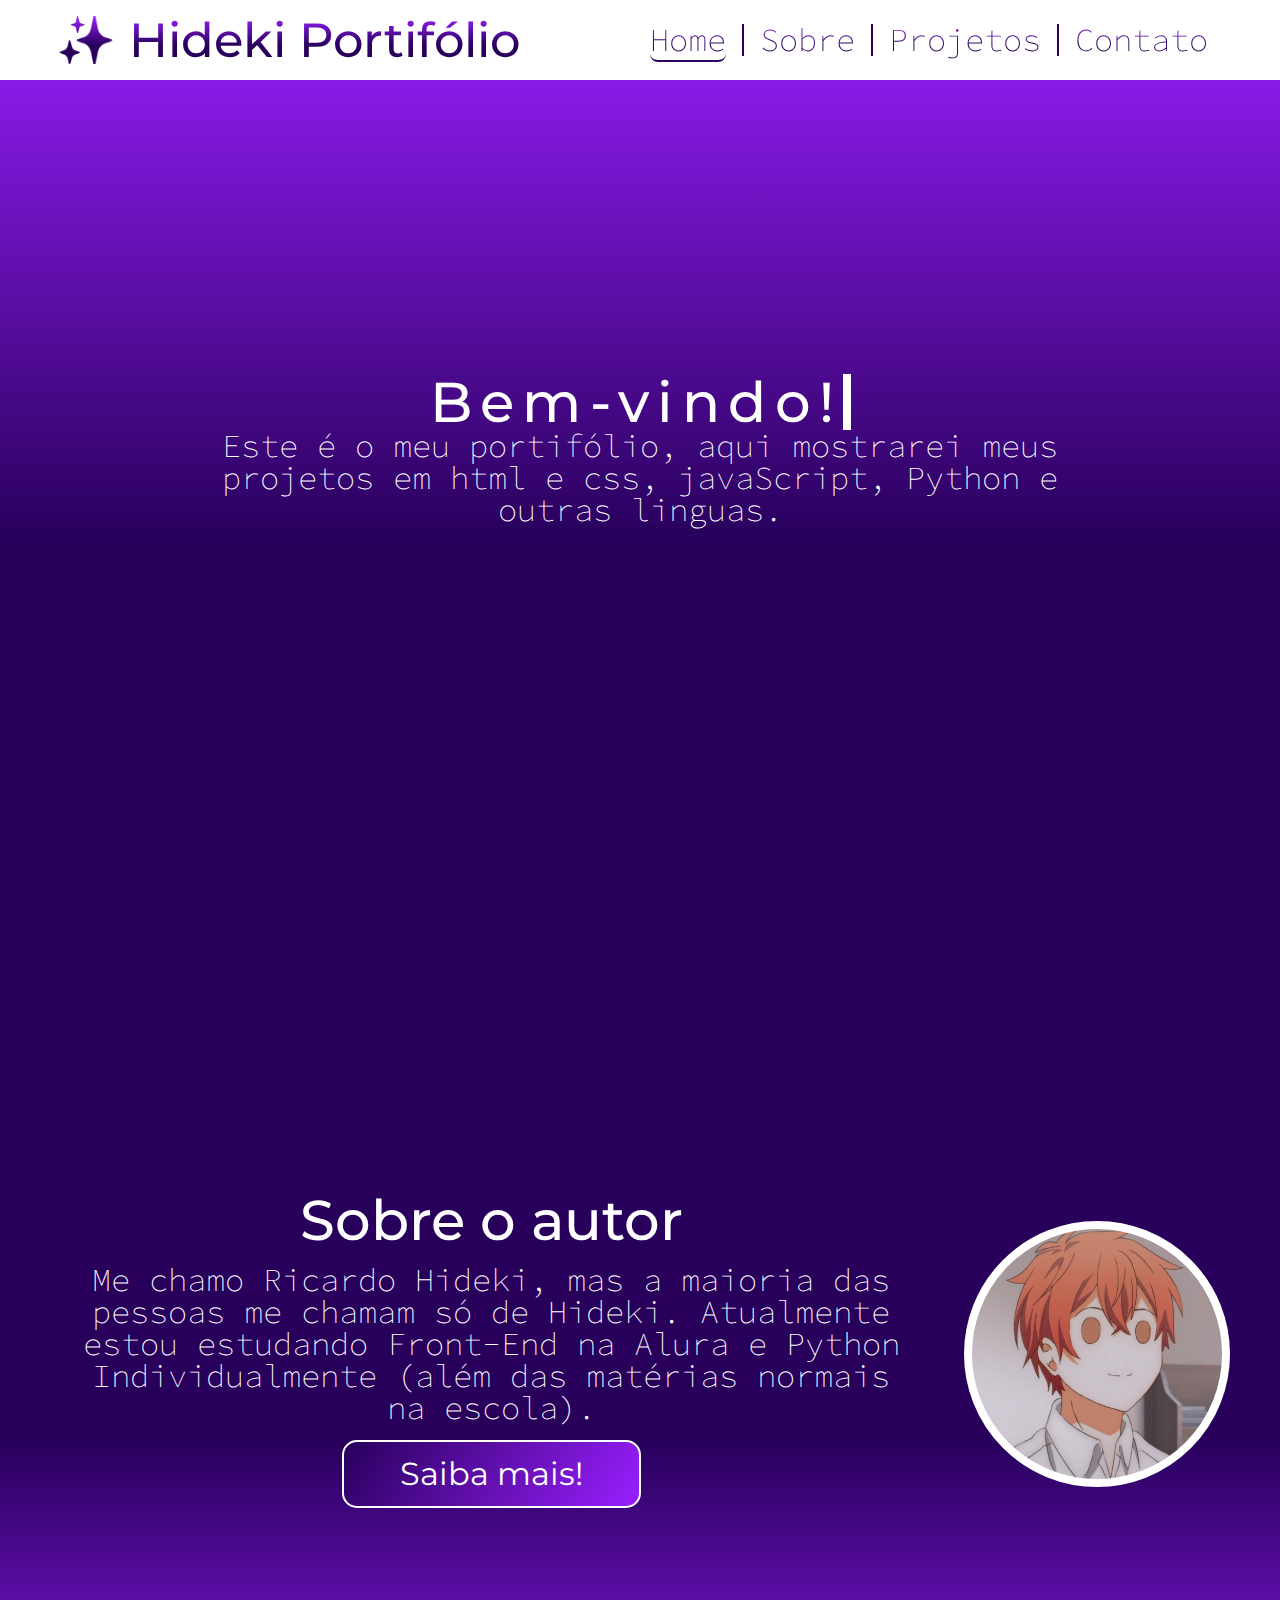
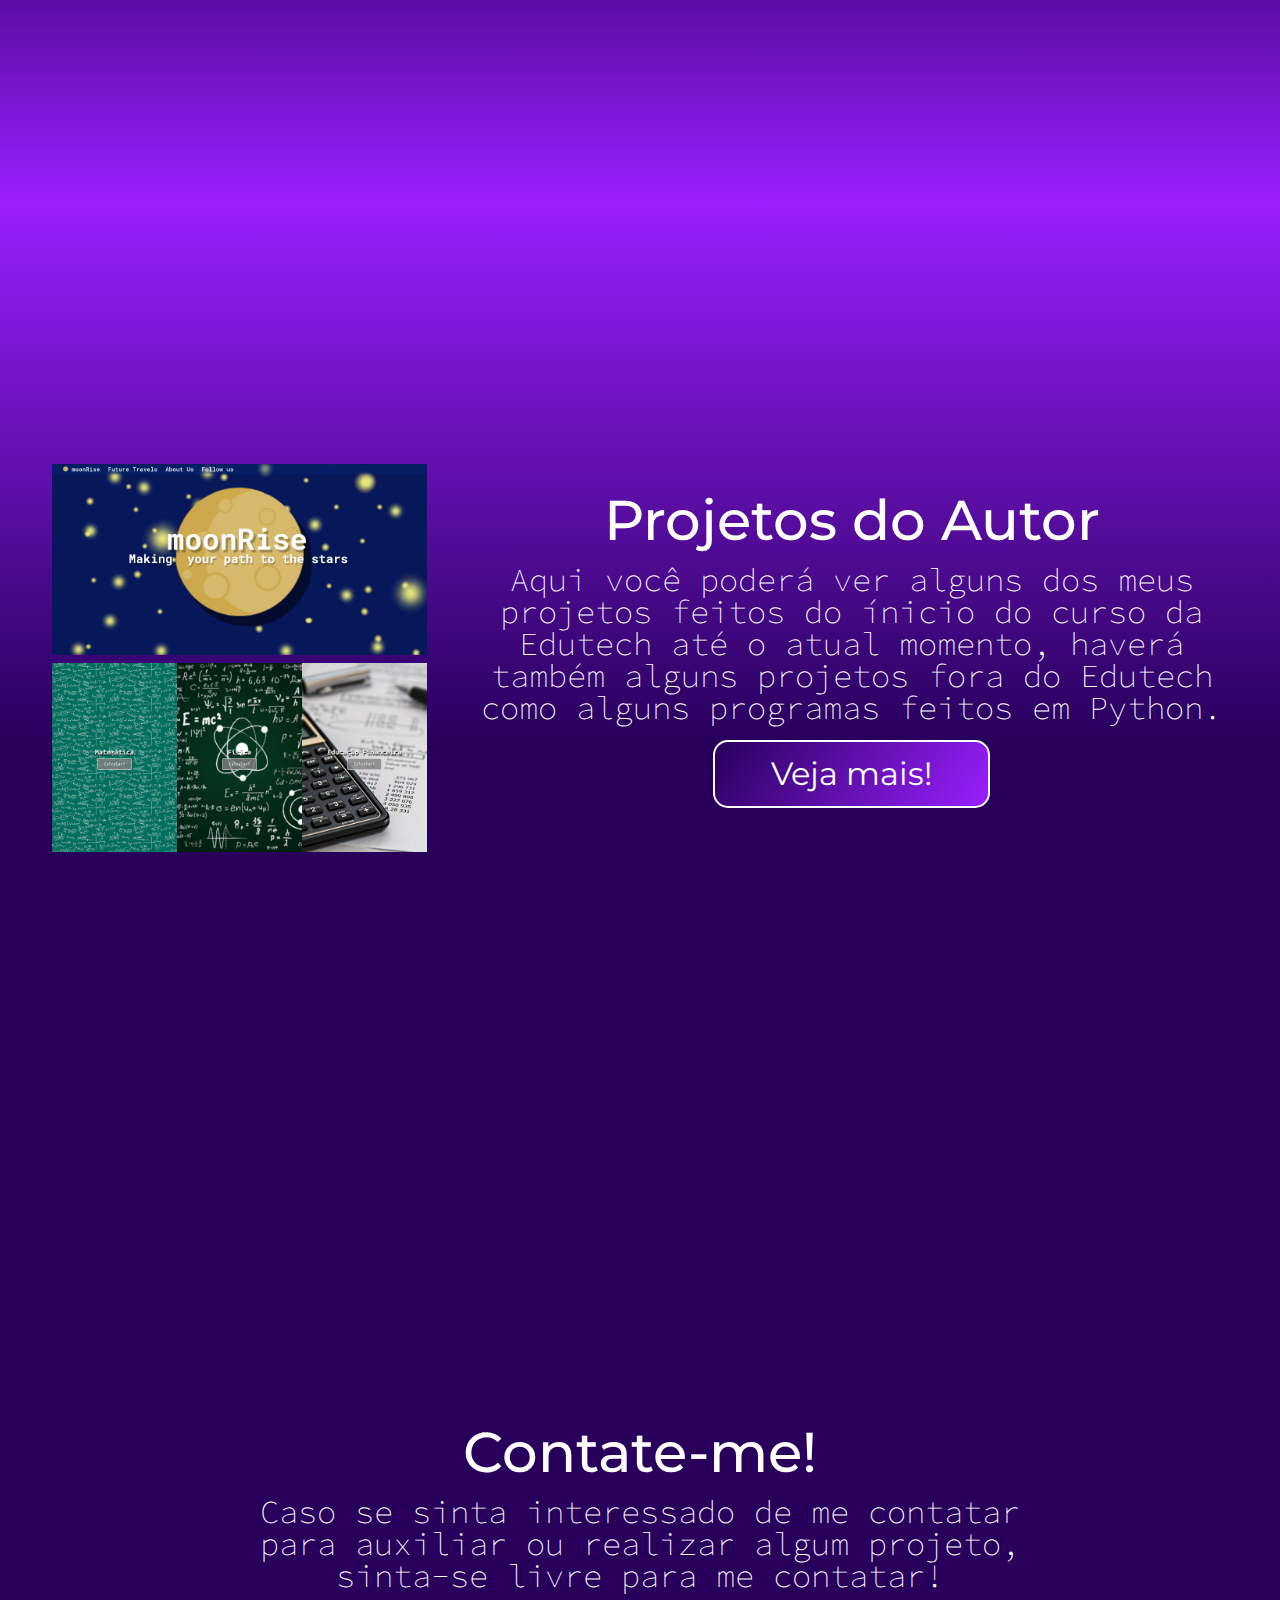
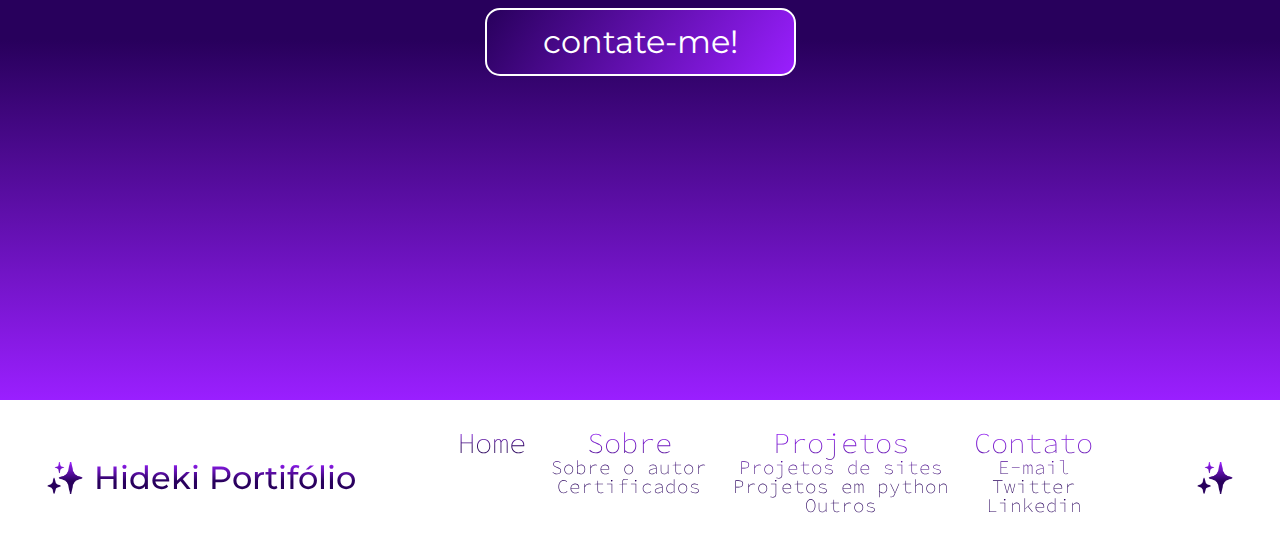
==== index.html @ 993f3b9e "Alteração nos botões, ajuste no footer e adição da página de projetos." ====
<!DOCTYPE html>
<html lang="pt-br">
<head>
    <meta charset="UTF-8">
    <meta http-equiv="X-UA-Compatible" content="IE=edge">
    <meta name="viewport" content="width=device-width, initial-scale=1.0">
    <title>Portifólio | Home</title>

    <!-- Ícone do Site -->
    <link rel="shortcut icon" href="assets/images/favicon.ico" type="image/x-icon">

    <!-- CSSs importantes -->
    <link rel="stylesheet" href="assets/css/essenciais/html.css">

    <!-- CSSs da página-->
    <link rel="stylesheet" href="assets/css/pages/index/index.css">
</head>
<body>

    <header>
        <div class="header__outsideSideNav">
            <h2 class="header__titulo texto-titulo"> &#10024; Hideki Portifólio </h2>
            <ul class="header__itens--outsideNav">
                <li class="header__item--outsideNav"><a href="#" class="header__link--outsideNav texto-normal active">Home</a></li>
                <li class="header__item--outsideNav"><a href="" class="header__link--outsideNav texto-normal">Sobre</a></li>
                <li class="header__item--outsideNav"><a href="projetos.html" class="header__link--outsideNav texto-normal">Projetos</a></li>
                <li class="header__item--outsideNav"><a href="#" class="header__link--outsideNav texto-normal">Contato</a></li>
            </ul>
            <span onclick="openNav()"><img src="assets/images/Hamburger_icon.svg.png" class="header__menu-icon"></span>
        </div>

        <div class="header__sideNav" id="header-sideNav">
            <ul class="header__itens">
                <li class="header__item"><a hred="javascript:void(0)" class="closebtn" onclick="closeNav()"> &times; </a></li>
                <li class="header__item"><a href="#" class="header__link texto-normal active">Home</a></li>
                <li class="header__item"><a href="#" class="header__link texto-normal">Sobre</a></li>
                <li class="header__item"><a href="projetos.html" class="header__link texto-normal">Projetos</a></li>
                <li class="header__item"><a href="#" class="header__link texto-normal">Contato</a></li>
            </ul>
        </div>
    </header>

    <main>
        <article class="introducao background1 centralizar-item">
                <h1 class="introducao__titulo texto-titulo">Bem-vindo!</h1>
                <h2 class="introducao__texto texto-normal">Este é o meu portifólio, aqui mostrarei meus projetos em html e css, javaScript, Python e outras linguas.</h2>
        </article>

        <arcticle class="sobre background2 centralizar-item">
            <section class="sobre__texto">
                <h2 class="sobre__texto--titulo texto-titulo">Sobre o autor</h2>
                <h3 class="sobre__texto--texto texto-normal">Me chamo Ricardo Hideki, mas a maioria das pessoas me chamam só de Hideki. Atualmente estou estudando Front-End na Alura e Python Individualmente (além das matérias normais na escola).</h3>
                <a href="#" class="botao">Saiba mais!</a>
            </section>
            <figure class="sobre__imagem" alt="Imagem do autor do portifólio"></figure>
        </arcticle>

        <article class="projetos background1 centralizar-item">
            <figure class="projetos__imagens">
                <img src="assets/images/projetos__imagem--2.png" alt="Projeto feito no começo do curso da Edutech" class="projetos__imagem">
                <img src="assets/images/projetos__imagem--1.png" alt="Projeto feito no meio do curso da Edutech" class="projetos__imagem">
            </figure>
            <section class="projetos__textos">
                <h2 class="projetos__texto--titulo texto-titulo">Projetos do Autor</h2>
                <h3 class="projetos__texto--texto texto-normal">Aqui você poderá ver alguns dos meus projetos feitos do ínicio do curso da Edutech até o atual momento, haverá também alguns projetos fora do Edutech como alguns programas feitos em Python.</h3>
                <a href="#" class="botao">Veja mais!</a>
            </section>
        </article>

        <article class="contato background2 centralizar-item">
            <section class="contato__textos centralizar-item">
                <h2 class="contato__texto--titulo texto-titulo">Contate-me!</h2>
                <h3 class="contato__texto--texto texto-normal">Caso se sinta interessado de me contatar para auxiliar ou realizar algum projeto, sinta-se livre para me contatar!</h3>
                <a href="#" class="botao">contate-me!</a>
            </section>
        </article>
    </main>

    <footer class="centralizar-item">
      <h2 class="footer__title texto-titulo footer__texto">&#10024; Hideki Portifólio</h1>
      <ul class="footer__lista centralizar-item">
        <li class="footer__itens texto-normal footer__texto centralizar-item">
          <a href="#">Home</a>
        </li>

        <li class="footer__itens texto-normal footer__texto centralizar-item">
          <a href="#">Sobre</a>
          <ul class="footer__nav">
            <li class="footer__nav--itens centralizar-item"><a href="#">Sobre o autor</a></li>
            <li class="footer__nav--itens centralizar-item"><a href="#">Certificados</a></li>
          </ul>
        </li>

        <li class="footer__itens texto-normal footer__texto centralizar-item">
          <a href="#">Projetos</a>
          <ul class="footer__nav">
            <li class="footer__nav--itens centralizar-item"><a href="#">Projetos de sites</a></li>
            <li class="footer__nav--itens centralizar-item"><a href="#">Projetos em python</a></li>
            <li class="footer__nav--itens centralizar-item"><a href="#">Outros</a></li>
          </ul>
        </li>

        <li class="footer__itens texto-normal footer__texto centralizar-item">
          <a href="#">Contato</a>
          <ul class="footer__nav">
            <li class="footer__nav--itens centralizar-item"><a href="#">E-mail</a></li>
            <li class="footer__nav--itens centralizar-item"><a href="#">Twitter</a></li>
            <li class="footer__nav--itens centralizar-item"><a href="#">Linkedin</a></li>
          </ul>
        </li>

      </ul>
      <h2 class="footer__title footer__texto texto-titulo">&#10024;</h2>
    </footer>

    <script src="assets/javaScript/header.js"></script>
</body>
</html>
---- assets/css/essenciais/html.css ----
/* Fontes */
    @import url('https://fonts.googleapis.com/css2?family=Quicksand:wght@400;700&family=Source+Code+Pro:wght@200;400&display=swap');
    @import url('https://fonts.googleapis.com/css2?family=Montserrat:wght@300;500&display=swap');

    /* CSSs importantes */
    @import url('reset.css');

    /* CSSs importantes (componentes) */
    @import url('componentes/background.css');
    @import url('componentes/texto-titulo.css');
    @import url('componentes/texto-normal.css');
    @import url('componentes/header.css');
    @import url('componentes/footer/footer.css');
    @import url('componentes/botao/botao.css');
    @import url('componentes/centralizar-item.css');


@media screen and (min-width: 0) {
    :root {
        --background: -webkit-linear-gradient(#9a1fff, #28005C 60%);
        --background-segundario: -webkit-linear-gradient(#28005C 60%, #9a1fff);
        --background-complementar: rgb(255, 255, 255);

        --active: #28005C;

        /*#660569*/

        --texto-cor: var(--background-complementar);
        --texto-cor-header: var(--background);
        --texto-cor-segundaria: var(--background-complementar);

        --texto-cor-selecionado: #a3a3a3;
        --texto-cor-selecionado-segundaria: #71099e;


        --texto-titulo-font: 'Montserrat', sans-serif;

        --texto-titulo-peso-destaque: 500;
        --texto-titulo-peso-subtitulo: 300;

        --texto-titulo-tamanho: 2rem;


        --texto-normal-font: 'Source Code Pro', monospace;

        --texto-normal-peso-destaque: 400;
        --texto-normal-peso-normal: 200;

        --texto-normal-tamanho: 1.25rem;

        --botao-cor: -webkit-linear-gradient(145deg, #9a1fff, #28005C);
        --botao-cor-pressionado: -webkit-linear-gradient(145deg, #28005C, #9a1fff)

    }
}

@media screen and (min-width: 1080px) {
    :root {
        --texto-titulo-tamanho: 3.5rem;

        --texto-normal-tamanho: 2rem;
    }
}

@media screen and (min-width: 1900px) {
    :root {
        --texto-titulo-tamanho: 5rem;

        --texto-normal-tamanho: 2.5rem;
    }
}
---- assets/css/pages/index/index.css ----
@import url(abertura/abertura-texto.css);
@import url(abertura/abertura-animacao.css);

@import url(sobre/sobre.css);

@import url(Projetos/projetos.css);

@import url(contato/contato.css);
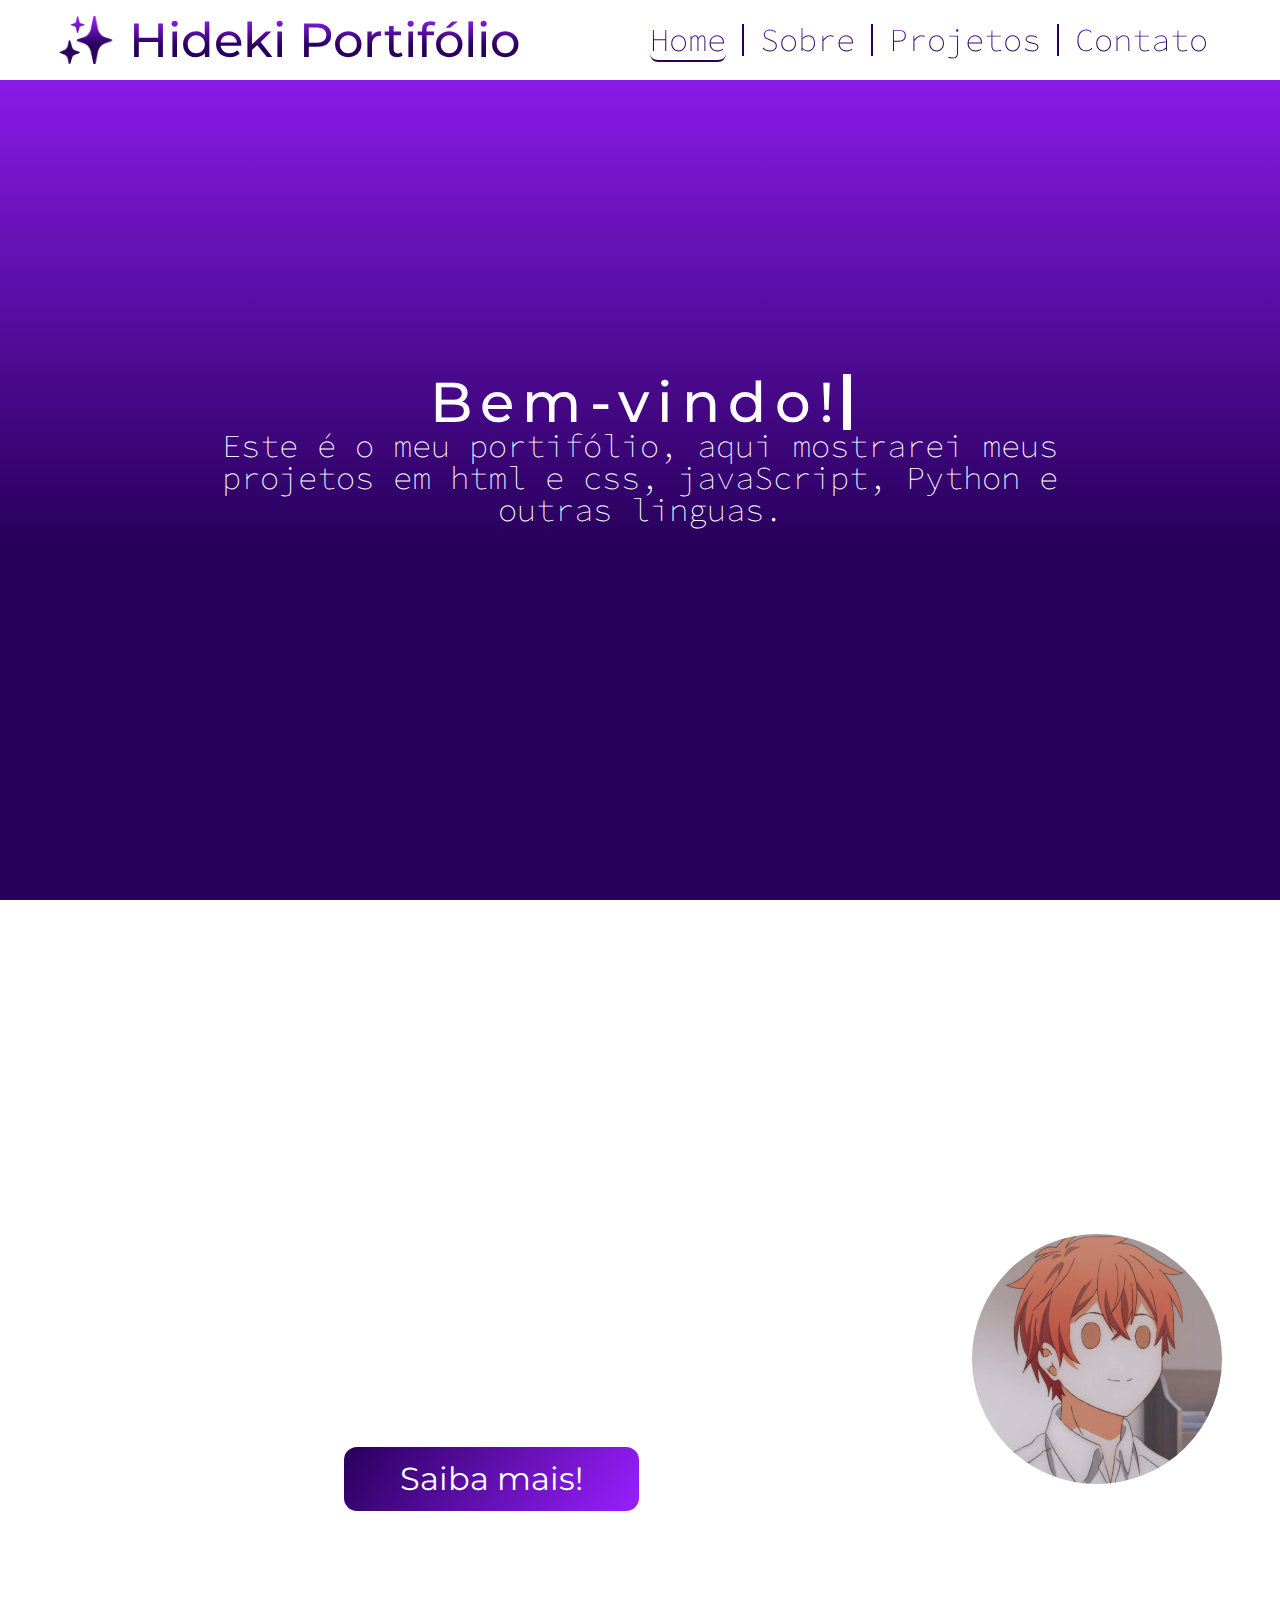
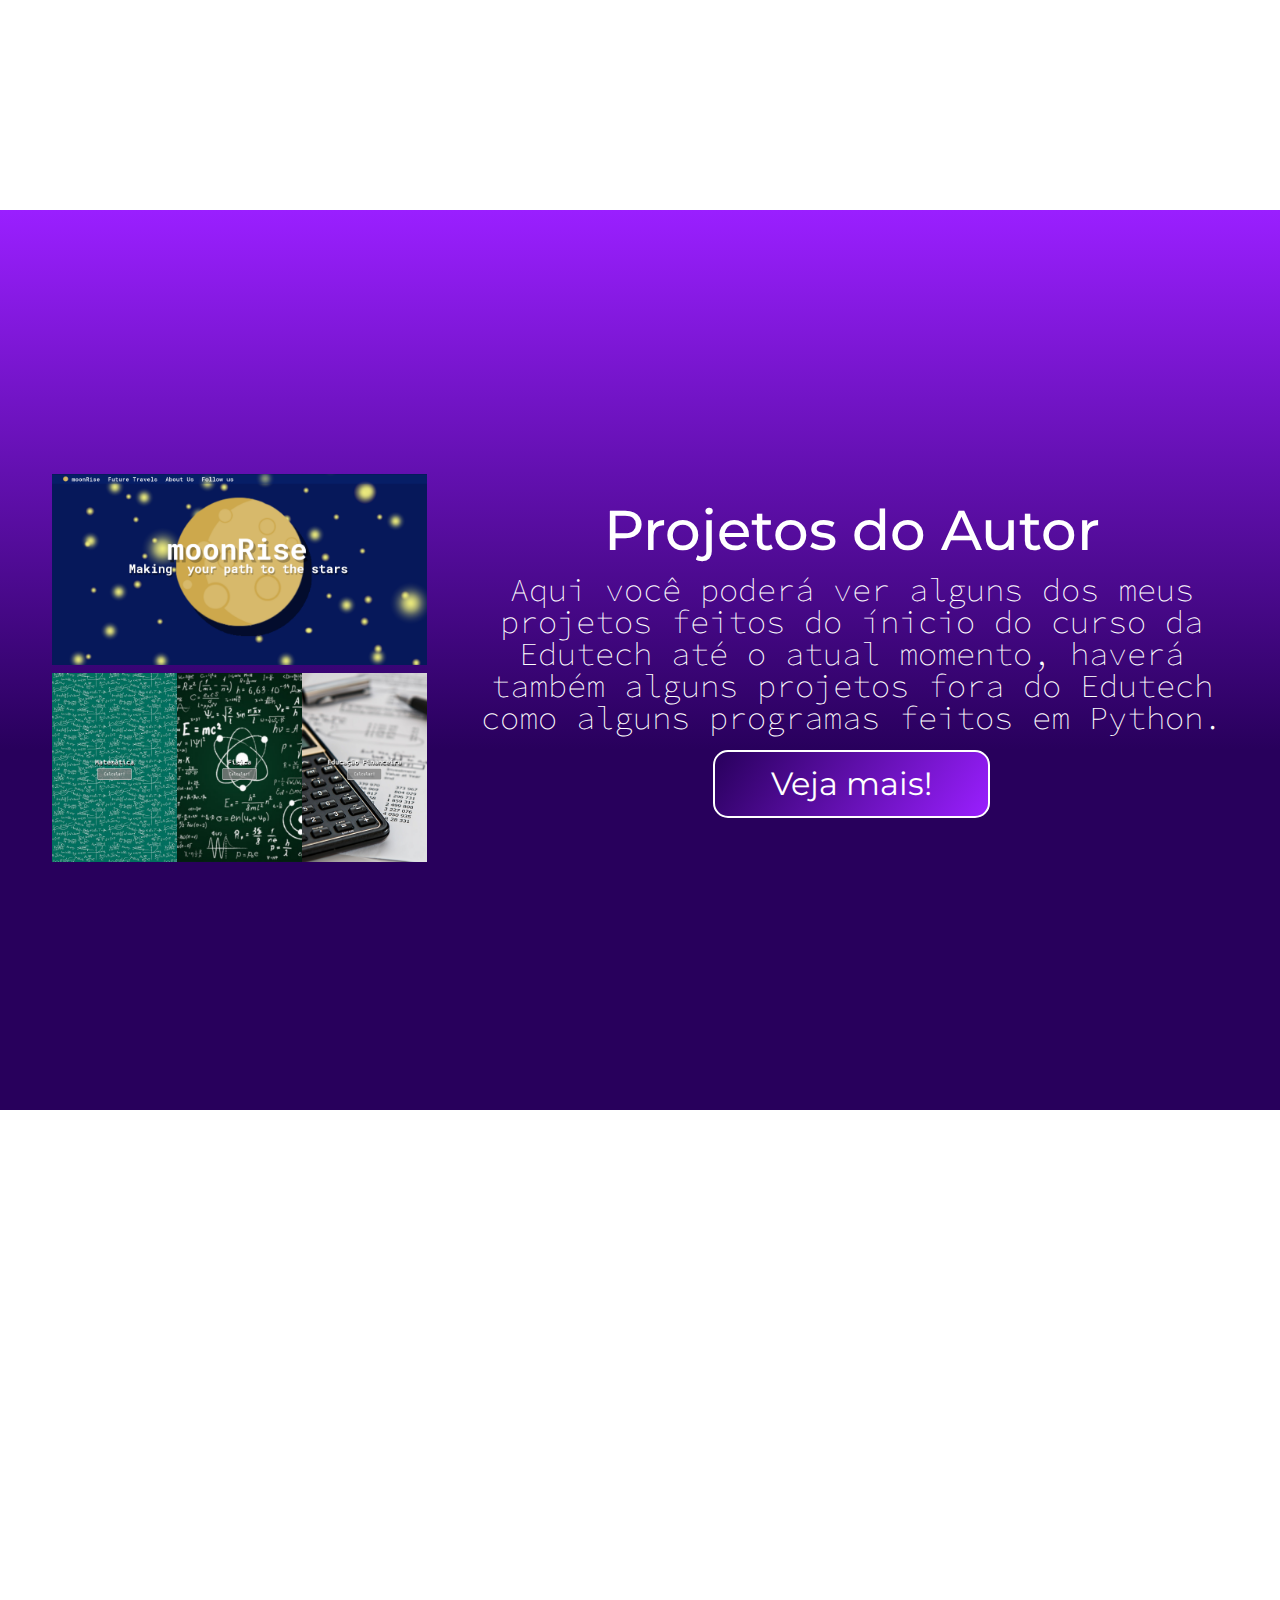
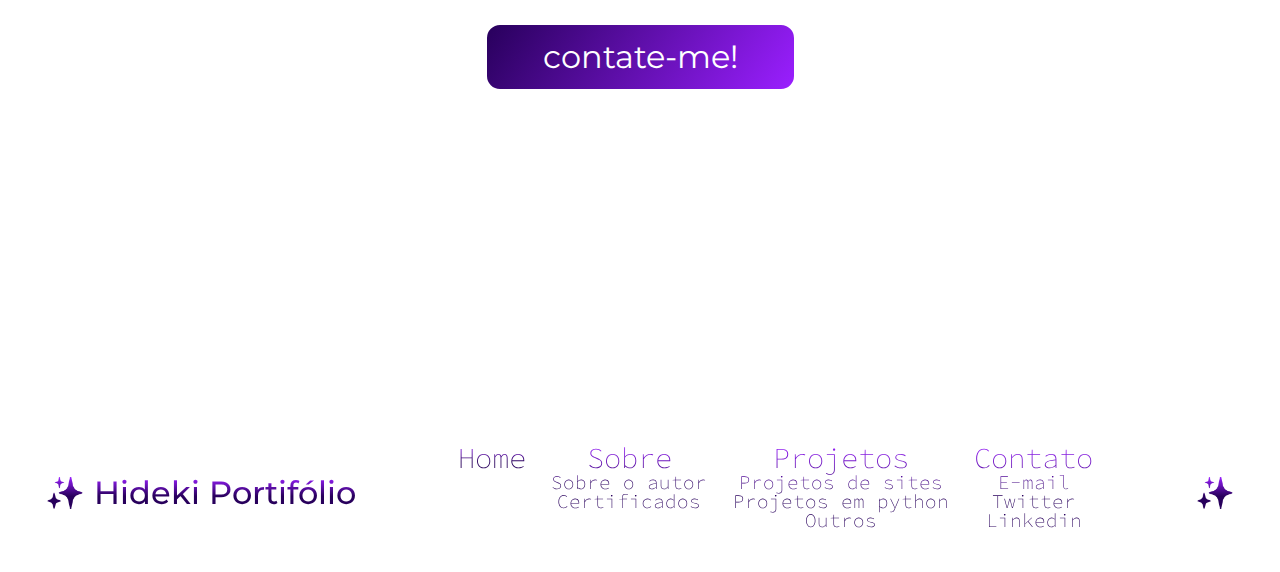
==== commit e1a466cf: "Criação do Projeto-box e adição do footer na página de projetos." ====
--- a/index.html
+++ b/index.html
@@ -41,39 +41,39 @@
     </header>
 
     <main>
-        <article class="introducao background1 centralizar-item">
+        <section class="introducao background1 centralizar-item">
                 <h1 class="introducao__titulo texto-titulo">Bem-vindo!</h1>
                 <h2 class="introducao__texto texto-normal">Este é o meu portifólio, aqui mostrarei meus projetos em html e css, javaScript, Python e outras linguas.</h2>
-        </article>
+        </section>
 
-        <arcticle class="sobre background2 centralizar-item">
-            <section class="sobre__texto">
+        <section class="sobre background2 centralizar-item borda">
+            <article class="sobre__texto">
                 <h2 class="sobre__texto--titulo texto-titulo">Sobre o autor</h2>
                 <h3 class="sobre__texto--texto texto-normal">Me chamo Ricardo Hideki, mas a maioria das pessoas me chamam só de Hideki. Atualmente estou estudando Front-End na Alura e Python Individualmente (além das matérias normais na escola).</h3>
                 <a href="#" class="botao">Saiba mais!</a>
-            </section>
+            </article>
             <figure class="sobre__imagem" alt="Imagem do autor do portifólio"></figure>
-        </arcticle>
+        </section>
 
-        <article class="projetos background1 centralizar-item">
+        <section class="projetos background1 centralizar-item borda">
             <figure class="projetos__imagens">
                 <img src="assets/images/projetos__imagem--2.png" alt="Projeto feito no começo do curso da Edutech" class="projetos__imagem">
                 <img src="assets/images/projetos__imagem--1.png" alt="Projeto feito no meio do curso da Edutech" class="projetos__imagem">
             </figure>
-            <section class="projetos__textos">
+            <arcticle class="projetos__textos">
                 <h2 class="projetos__texto--titulo texto-titulo">Projetos do Autor</h2>
                 <h3 class="projetos__texto--texto texto-normal">Aqui você poderá ver alguns dos meus projetos feitos do ínicio do curso da Edutech até o atual momento, haverá também alguns projetos fora do Edutech como alguns programas feitos em Python.</h3>
                 <a href="#" class="botao">Veja mais!</a>
-            </section>
-        </article>
+            </article>
+        </section>
 
-        <article class="contato background2 centralizar-item">
-            <section class="contato__textos centralizar-item">
+        <section class="contato background2 centralizar-item borda">
+            <article class="contato__textos centralizar-item">
                 <h2 class="contato__texto--titulo texto-titulo">Contate-me!</h2>
                 <h3 class="contato__texto--texto texto-normal">Caso se sinta interessado de me contatar para auxiliar ou realizar algum projeto, sinta-se livre para me contatar!</h3>
                 <a href="#" class="botao">contate-me!</a>
-            </section>
-        </article>
+            </article>
+        </section>
     </main>
 
     <footer class="centralizar-item">
--- a/assets/css/essenciais/html.css
+++ b/assets/css/essenciais/html.css
@@ -18,7 +18,7 @@
 @media screen and (min-width: 0) {
     :root {
         --background: -webkit-linear-gradient(#9a1fff, #28005C 60%);
-        --background-segundario: -webkit-linear-gradient(#28005C 60%, #9a1fff);
+        --background-segundario: -webkit-linear-gradient(#28005C, #9a1fff 50%, #28005C);
         --background-complementar: rgb(255, 255, 255);
 
         --active: #28005C;
@@ -31,7 +31,6 @@
 
         --texto-cor-selecionado: #a3a3a3;
         --texto-cor-selecionado-segundaria: #71099e;
-
 
         --texto-titulo-font: 'Montserrat', sans-serif;
 
@@ -49,7 +48,10 @@
         --texto-normal-tamanho: 1.25rem;
 
         --botao-cor: -webkit-linear-gradient(145deg, #9a1fff, #28005C);
-        --botao-cor-pressionado: -webkit-linear-gradient(145deg, #28005C, #9a1fff)
+        --botao-cor-pressionado: -webkit-linear-gradient(145deg, #28005C, #9a1fff);
+
+        --background-progressbar: var(--background-complementar);
+        --background-progress: -webkit-linear-gradient(45deg, #9a1fff, #28005C);
 
     }
 }
--- a/assets/css/pages/index/index.css
+++ b/assets/css/pages/index/index.css
@@ -5,4 +5,8 @@
 
 @import url(Projetos/projetos.css);
 
-@import url(contato/contato.css);+@import url(contato/contato.css);
+
+.borda {
+  border-top: 5px solid white;
+}
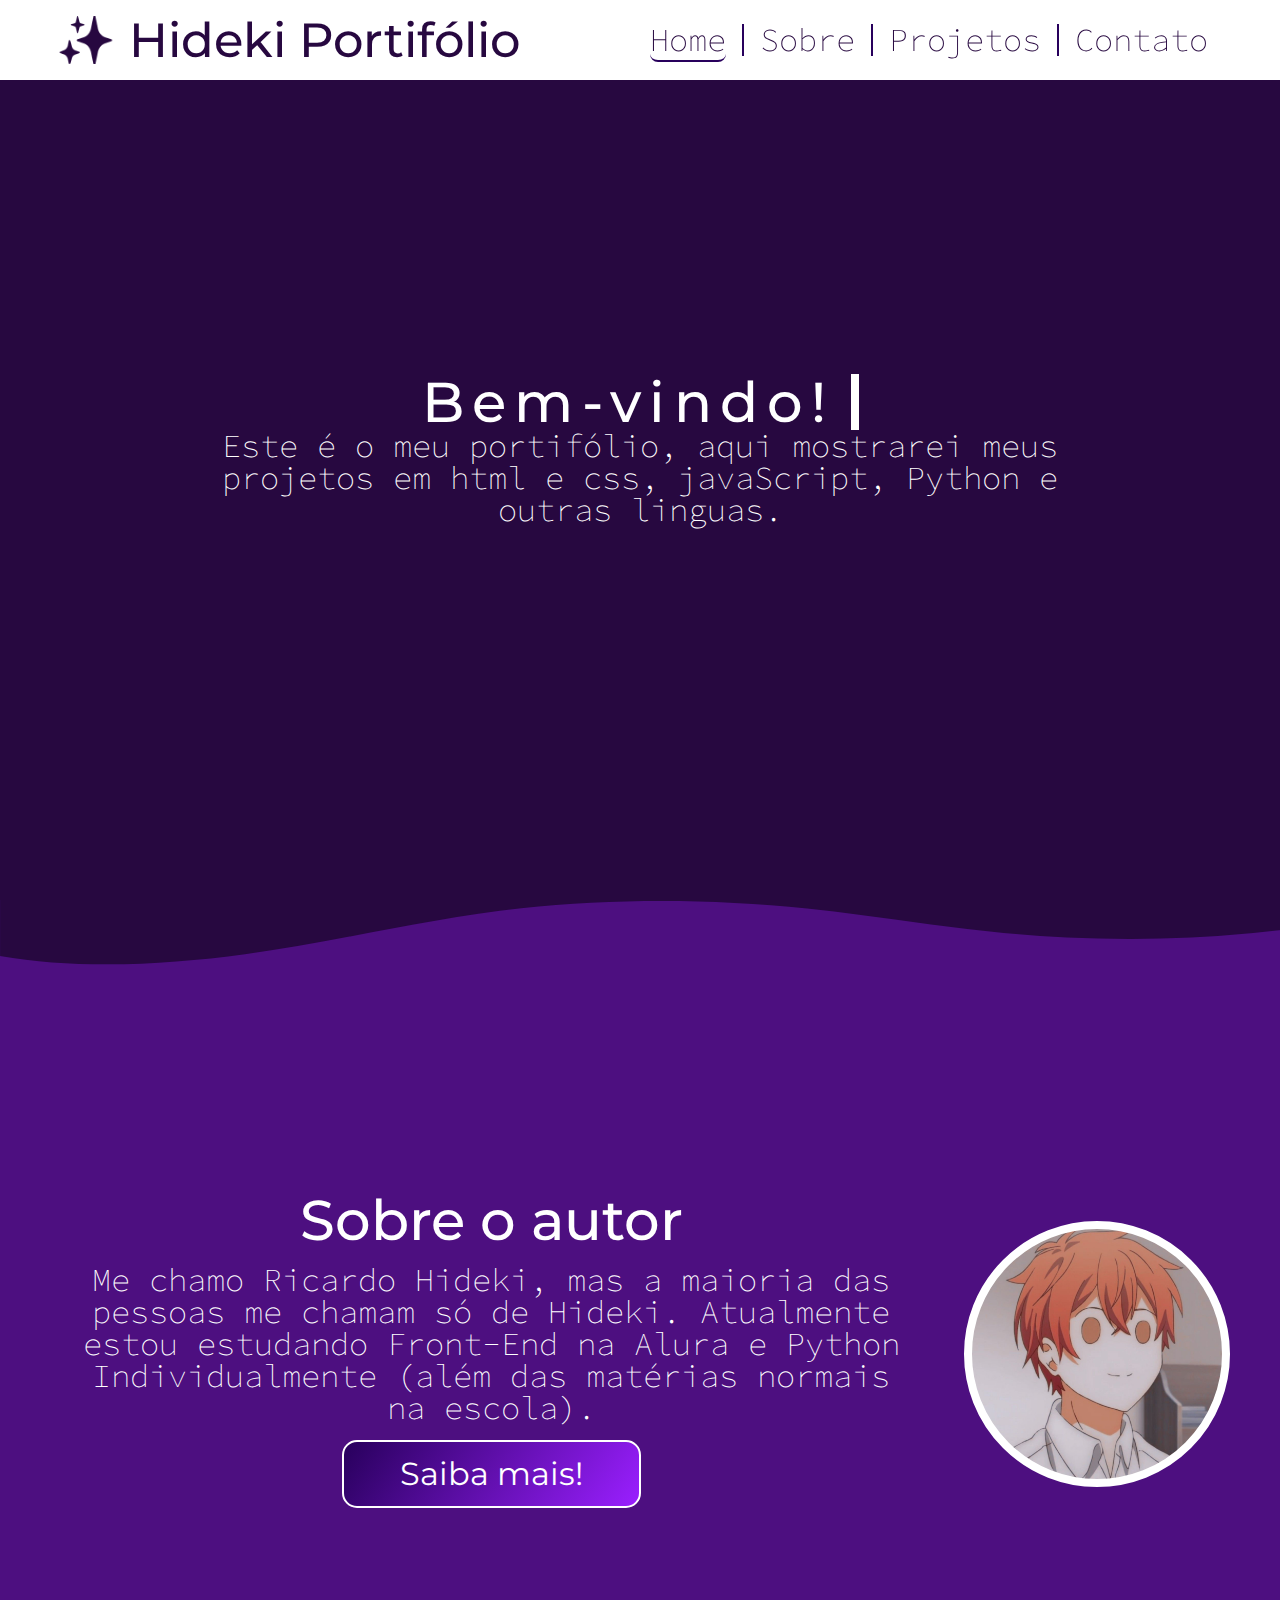
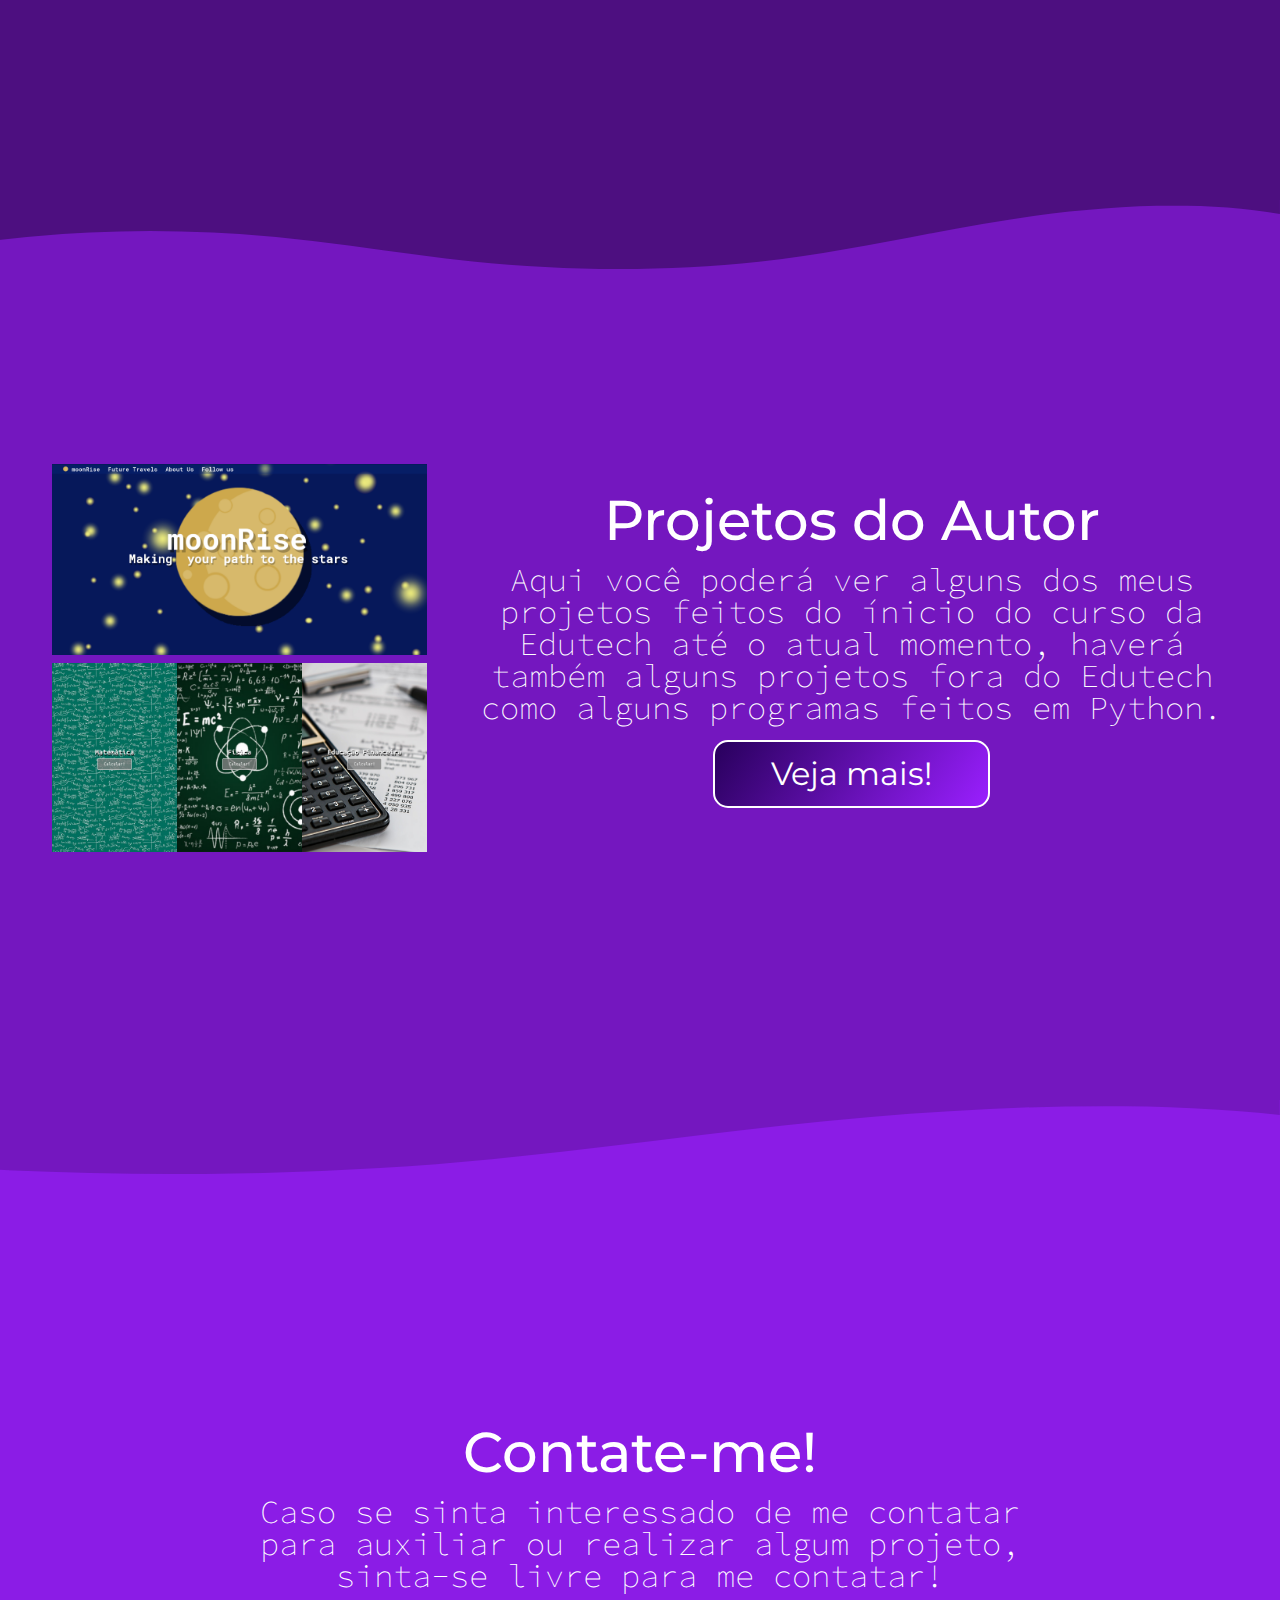
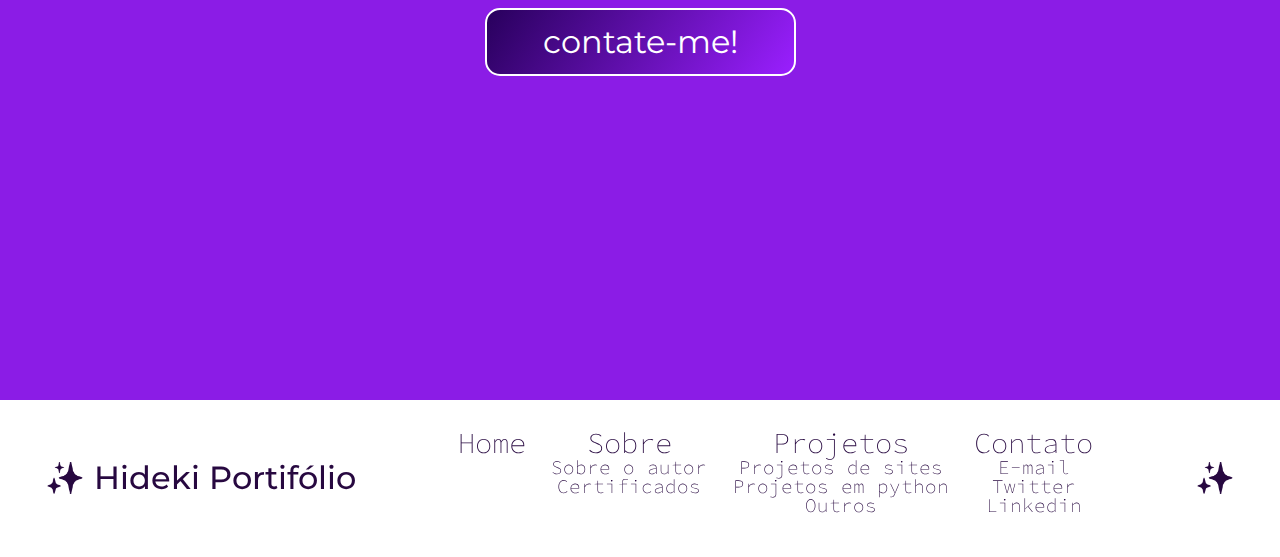
==== commit 4b481bcf: "Shapes" ====
--- a/index.html
+++ b/index.html
@@ -22,7 +22,7 @@
             <h2 class="header__titulo texto-titulo"> &#10024; Hideki Portifólio </h2>
             <ul class="header__itens--outsideNav">
                 <li class="header__item--outsideNav"><a href="#" class="header__link--outsideNav texto-normal active">Home</a></li>
-                <li class="header__item--outsideNav"><a href="" class="header__link--outsideNav texto-normal">Sobre</a></li>
+                <li class="header__item--outsideNav"><a href="sobre.html" class="header__link--outsideNav texto-normal">Sobre</a></li>
                 <li class="header__item--outsideNav"><a href="projetos.html" class="header__link--outsideNav texto-normal">Projetos</a></li>
                 <li class="header__item--outsideNav"><a href="#" class="header__link--outsideNav texto-normal">Contato</a></li>
             </ul>
@@ -33,7 +33,7 @@
             <ul class="header__itens">
                 <li class="header__item"><a hred="javascript:void(0)" class="closebtn" onclick="closeNav()"> &times; </a></li>
                 <li class="header__item"><a href="#" class="header__link texto-normal active">Home</a></li>
-                <li class="header__item"><a href="#" class="header__link texto-normal">Sobre</a></li>
+                <li class="header__item"><a href="sobre.html" class="header__link texto-normal">Sobre</a></li>
                 <li class="header__item"><a href="projetos.html" class="header__link texto-normal">Projetos</a></li>
                 <li class="header__item"><a href="#" class="header__link texto-normal">Contato</a></li>
             </ul>
@@ -41,12 +41,19 @@
     </header>
 
     <main>
-        <section class="introducao background1 centralizar-item">
+        <section class="introducao background bg-color1  centralizar-item">
                 <h1 class="introducao__titulo texto-titulo">Bem-vindo!</h1>
                 <h2 class="introducao__texto texto-normal">Este é o meu portifólio, aqui mostrarei meus projetos em html e css, javaScript, Python e outras linguas.</h2>
         </section>
 
-        <section class="sobre background2 centralizar-item borda">
+        <section class="sobre background bg-color2 centralizar-item">
+
+          <div class="shape-bg1">
+            <svg data-name="Layer 1" xmlns="http://www.w3.org/2000/svg" viewBox="0 0 1200 120" preserveAspectRatio="none">
+                <path d="M321.39,56.44c58-10.79,114.16-30.13,172-41.86,82.39-16.72,168.19-17.73,250.45-.39C823.78,31,906.67,72,985.66,92.83c70.05,18.48,146.53,26.09,214.34,3V0H0V27.35A600.21,600.21,0,0,0,321.39,56.44Z" class="shape-fill"></path>
+            </svg>
+          </div>
+
             <article class="sobre__texto">
                 <h2 class="sobre__texto--titulo texto-titulo">Sobre o autor</h2>
                 <h3 class="sobre__texto--texto texto-normal">Me chamo Ricardo Hideki, mas a maioria das pessoas me chamam só de Hideki. Atualmente estou estudando Front-End na Alura e Python Individualmente (além das matérias normais na escola).</h3>
@@ -55,7 +62,14 @@
             <figure class="sobre__imagem" alt="Imagem do autor do portifólio"></figure>
         </section>
 
-        <section class="projetos background1 centralizar-item borda">
+        <section class="projetos background bg-color3 centralizar-item">
+
+          <div class="shape-bg2">
+              <svg data-name="Layer 1" xmlns="http://www.w3.org/2000/svg" viewBox="0 0 1200 120" preserveAspectRatio="none">
+                  <path d="M985.66,92.83C906.67,72,823.78,31,743.84,14.19c-82.26-17.34-168.06-16.33-250.45.39-57.84,11.73-114,31.07-172,41.86A600.21,600.21,0,0,1,0,27.35V120H1200V95.8C1132.19,118.92,1055.71,111.31,985.66,92.83Z" class="shape-fill"></path>
+              </svg>
+          </div>
+
             <figure class="projetos__imagens">
                 <img src="assets/images/projetos__imagem--2.png" alt="Projeto feito no começo do curso da Edutech" class="projetos__imagem">
                 <img src="assets/images/projetos__imagem--1.png" alt="Projeto feito no meio do curso da Edutech" class="projetos__imagem">
@@ -67,12 +81,19 @@
             </article>
         </section>
 
-        <section class="contato background2 centralizar-item borda">
-            <article class="contato__textos centralizar-item">
-                <h2 class="contato__texto--titulo texto-titulo">Contate-me!</h2>
-                <h3 class="contato__texto--texto texto-normal">Caso se sinta interessado de me contatar para auxiliar ou realizar algum projeto, sinta-se livre para me contatar!</h3>
-                <a href="#" class="botao">contate-me!</a>
-            </article>
+        <section class="contato background bg-color4 centralizar-item">
+
+          <div class="shape-bg3">
+              <svg data-name="Layer 1" xmlns="http://www.w3.org/2000/svg" viewBox="0 0 1200 120" preserveAspectRatio="none">
+                  <path d="M985.66,92.83C906.67,72,823.78,31,743.84,14.19c-82.26-17.34-168.06-16.33-250.45.39-57.84,11.73-114,31.07-172,41.86A600.21,600.21,0,0,1,0,27.35V120H1200V95.8C1132.19,118.92,1055.71,111.31,985.66,92.83Z" class="shape-fill"></path>
+              </svg>
+          </div>
+
+          <article class="contato__textos centralizar-item">
+              <h2 class="contato__texto--titulo texto-titulo">Contate-me!</h2>
+              <h3 class="contato__texto--texto texto-normal">Caso se sinta interessado de me contatar para auxiliar ou realizar algum projeto, sinta-se livre para me contatar!</h3>
+              <a href="#" class="botao">contate-me!</a>
+          </article>
         </section>
     </main>
 
--- a/assets/css/essenciais/html.css
+++ b/assets/css/essenciais/html.css
@@ -13,12 +13,16 @@
     @import url('componentes/footer/footer.css');
     @import url('componentes/botao/botao.css');
     @import url('componentes/centralizar-item.css');
+    @import url('componentes/introducao-titulo.css');
+    @import url('componentes/transicoes-shapes.css');
 
 
 @media screen and (min-width: 0) {
     :root {
-        --background: -webkit-linear-gradient(#9a1fff, #28005C 60%);
-        --background-segundario: -webkit-linear-gradient(#28005C, #9a1fff 50%, #28005C);
+        --background: #270840;
+        --background-segundario: #4D0F80;
+        --background-terceiro: #7417BF;
+        --background-quarto: #8B1CE6;
         --background-complementar: rgb(255, 255, 255);
 
         --active: #28005C;
--- a/assets/css/pages/index/index.css
+++ b/assets/css/pages/index/index.css
@@ -6,7 +6,3 @@
 @import url(Projetos/projetos.css);
 
 @import url(contato/contato.css);
-
-.borda {
-  border-top: 5px solid white;
-}
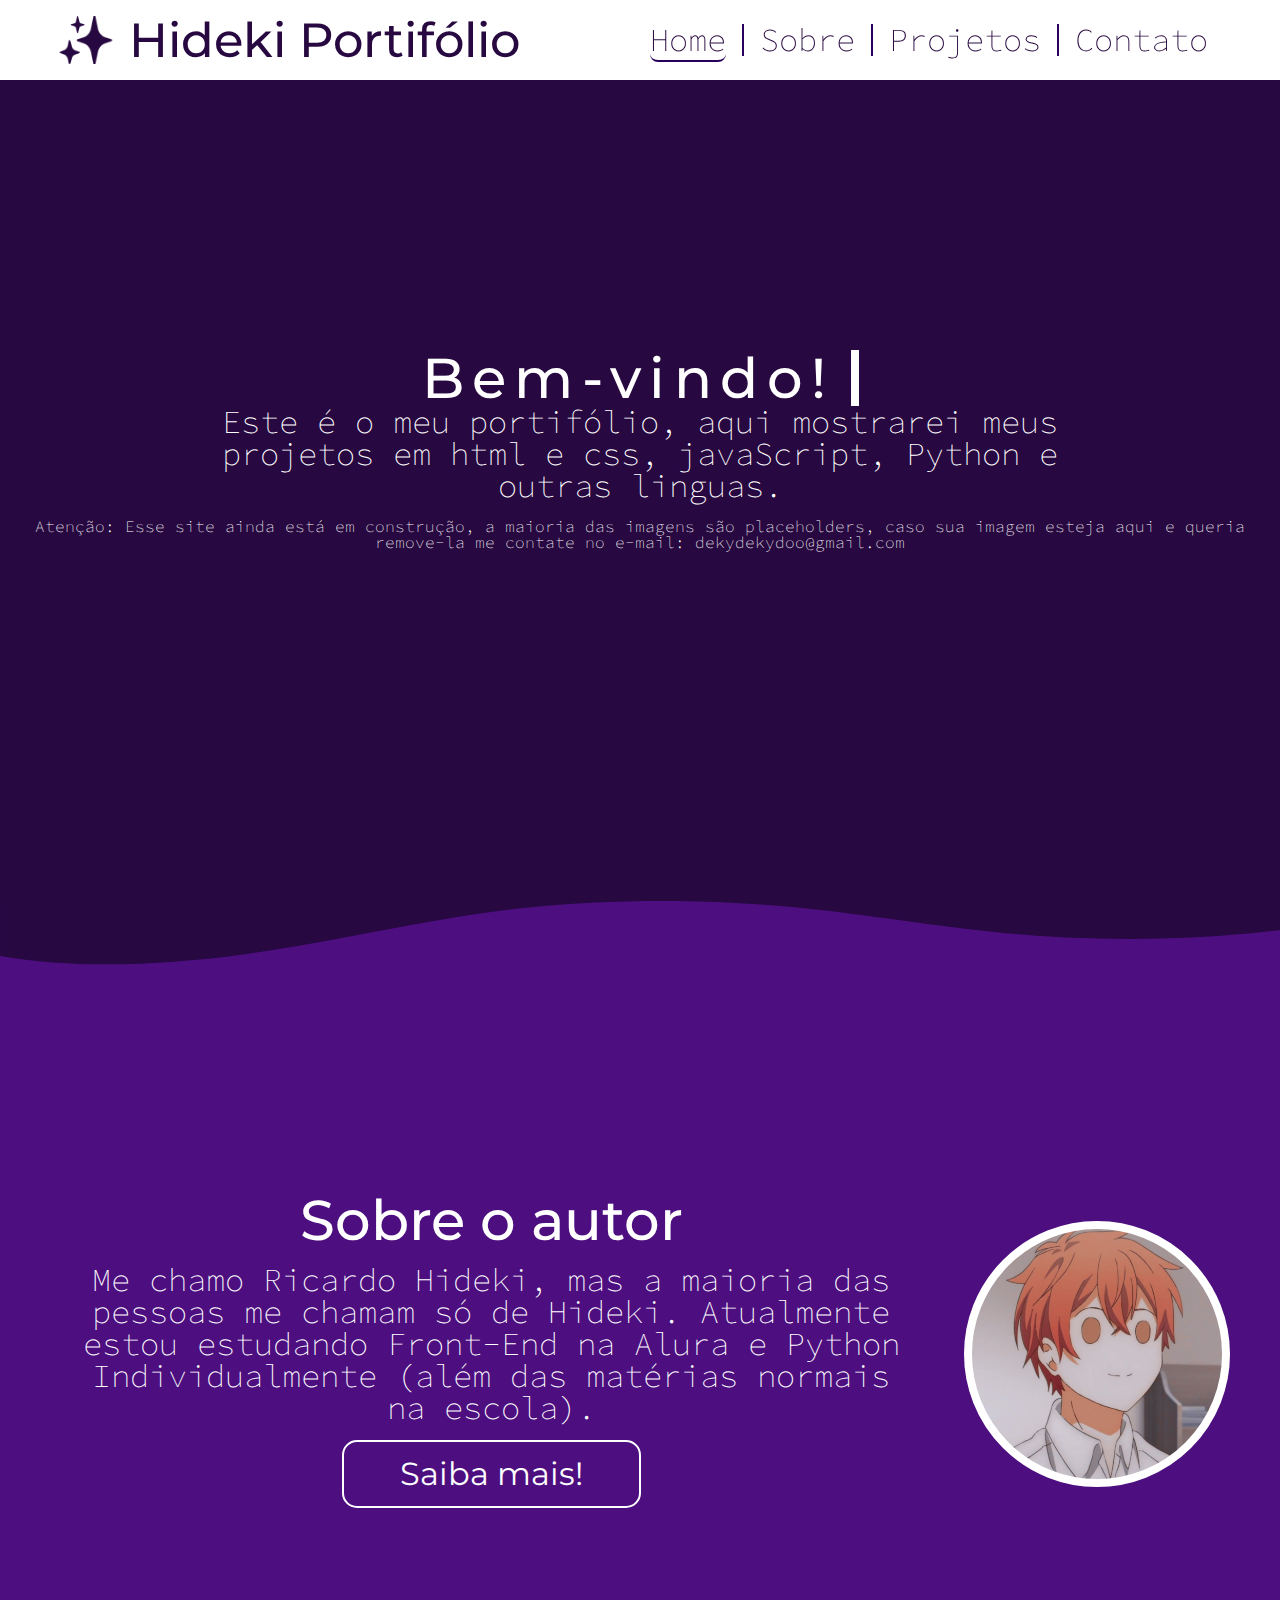
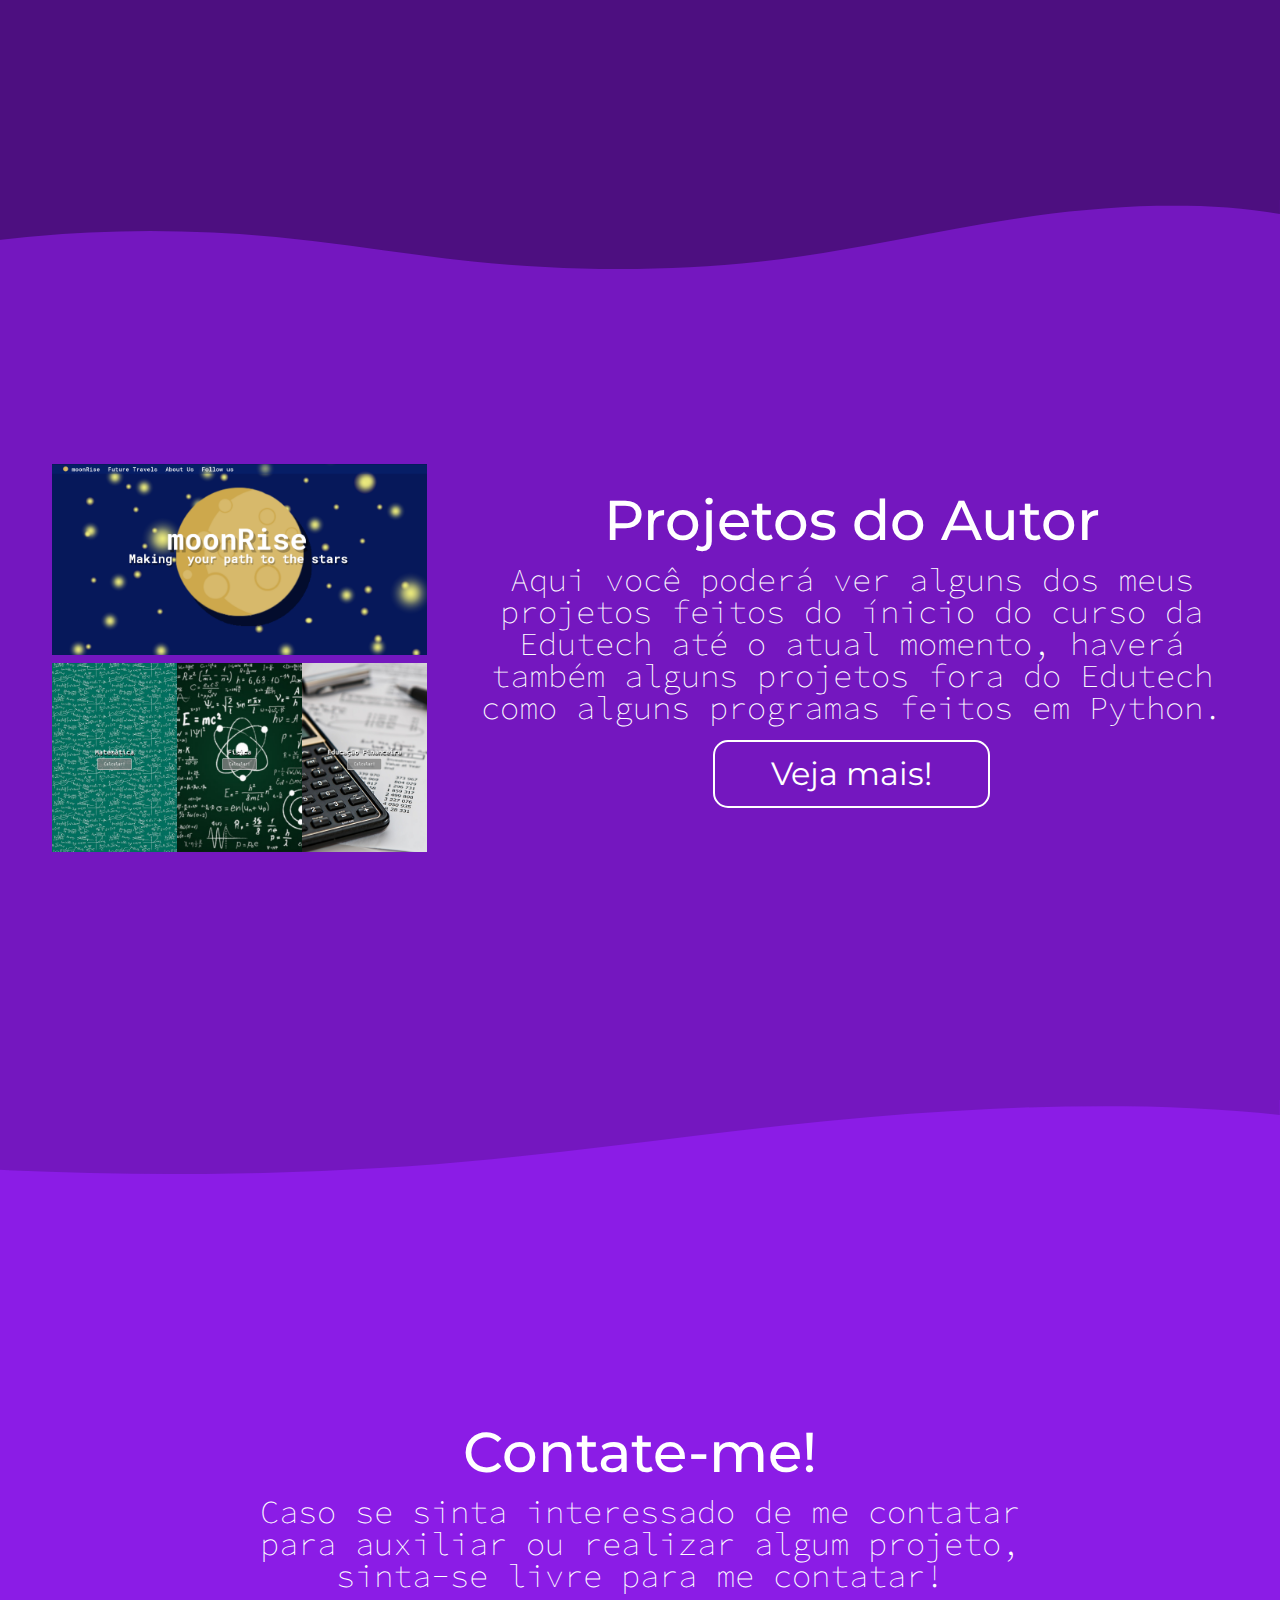
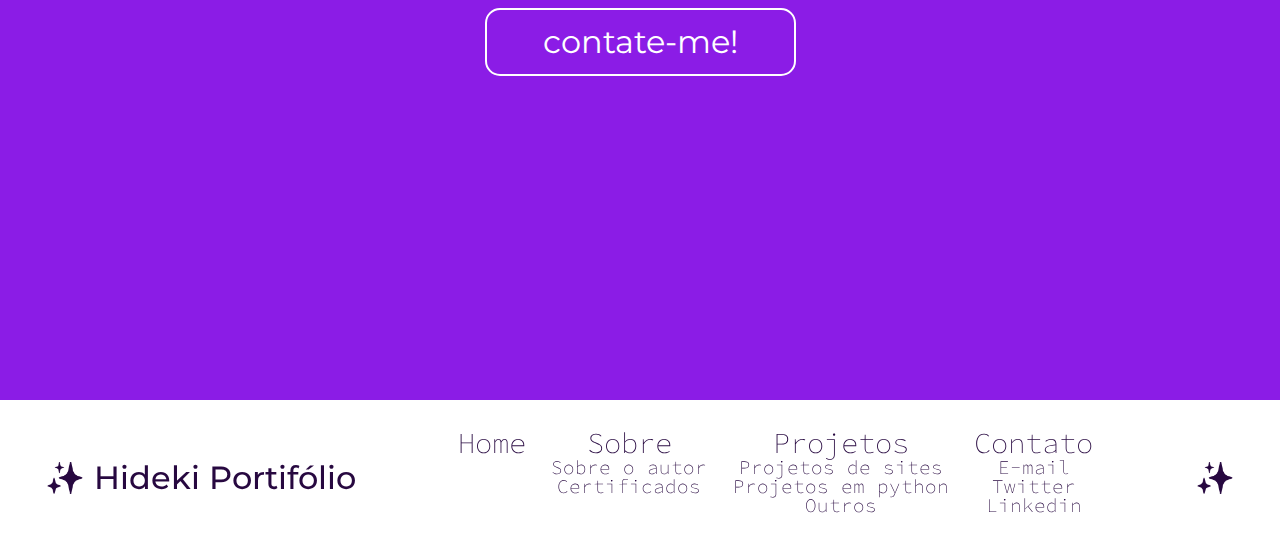
==== commit d24ab9cc: "Certificados e alguns ajustes" ====
--- a/index.html
+++ b/index.html
@@ -41,9 +41,10 @@
     </header>
 
     <main>
-        <section class="introducao background bg-color1  centralizar-item">
+        <section class="introducao background bg-color1 centralizar-item">
                 <h1 class="introducao__titulo texto-titulo">Bem-vindo!</h1>
                 <h2 class="introducao__texto texto-normal">Este é o meu portifólio, aqui mostrarei meus projetos em html e css, javaScript, Python e outras linguas.</h2>
+                <h3 class="introducao__texto--aviso texto-normal">Atenção: Esse site ainda está em construção, a maioria das imagens são placeholders, caso sua imagem esteja aqui e queria remove-la me contate no e-mail: dekydekydoo@gmail.com
         </section>
 
         <section class="sobre background bg-color2 centralizar-item">
@@ -98,22 +99,22 @@
     </main>
 
     <footer class="centralizar-item">
-      <h2 class="footer__title texto-titulo footer__texto">&#10024; Hideki Portifólio</h1>
+      <h2 class="footer__title texto-titulo footer__texto">&#10024; Hideki Portifólio</h2>
       <ul class="footer__lista centralizar-item">
         <li class="footer__itens texto-normal footer__texto centralizar-item">
-          <a href="#">Home</a>
+          <a href="index.html">Home</a>
         </li>
 
         <li class="footer__itens texto-normal footer__texto centralizar-item">
-          <a href="#">Sobre</a>
+          <a href="sobre.html">Sobre</a>
           <ul class="footer__nav">
-            <li class="footer__nav--itens centralizar-item"><a href="#">Sobre o autor</a></li>
-            <li class="footer__nav--itens centralizar-item"><a href="#">Certificados</a></li>
+            <li class="footer__nav--itens centralizar-item"><a href="sobre.html">Sobre o autor</a></li>
+            <li class="footer__nav--itens centralizar-item"><a href="sobre.html#certificados">Certificados</a></li>
           </ul>
         </li>
 
         <li class="footer__itens texto-normal footer__texto centralizar-item">
-          <a href="#">Projetos</a>
+          <a href="projetos.html">Projetos</a>
           <ul class="footer__nav">
             <li class="footer__nav--itens centralizar-item"><a href="#">Projetos de sites</a></li>
             <li class="footer__nav--itens centralizar-item"><a href="#">Projetos em python</a></li>
--- a/assets/css/essenciais/html.css
+++ b/assets/css/essenciais/html.css
@@ -31,7 +31,6 @@
 
         --texto-cor: var(--background-complementar);
         --texto-cor-header: var(--background);
-        --texto-cor-segundaria: var(--background-complementar);
 
         --texto-cor-selecionado: #a3a3a3;
         --texto-cor-selecionado-segundaria: #71099e;
@@ -51,8 +50,8 @@
 
         --texto-normal-tamanho: 1.25rem;
 
-        --botao-cor: -webkit-linear-gradient(145deg, #9a1fff, #28005C);
-        --botao-cor-pressionado: -webkit-linear-gradient(145deg, #28005C, #9a1fff);
+        --botao-cor: transparent;
+        --botao-cor-pressionado: #5123CC;
 
         --background-progressbar: var(--background-complementar);
         --background-progress: -webkit-linear-gradient(45deg, #9a1fff, #28005C);
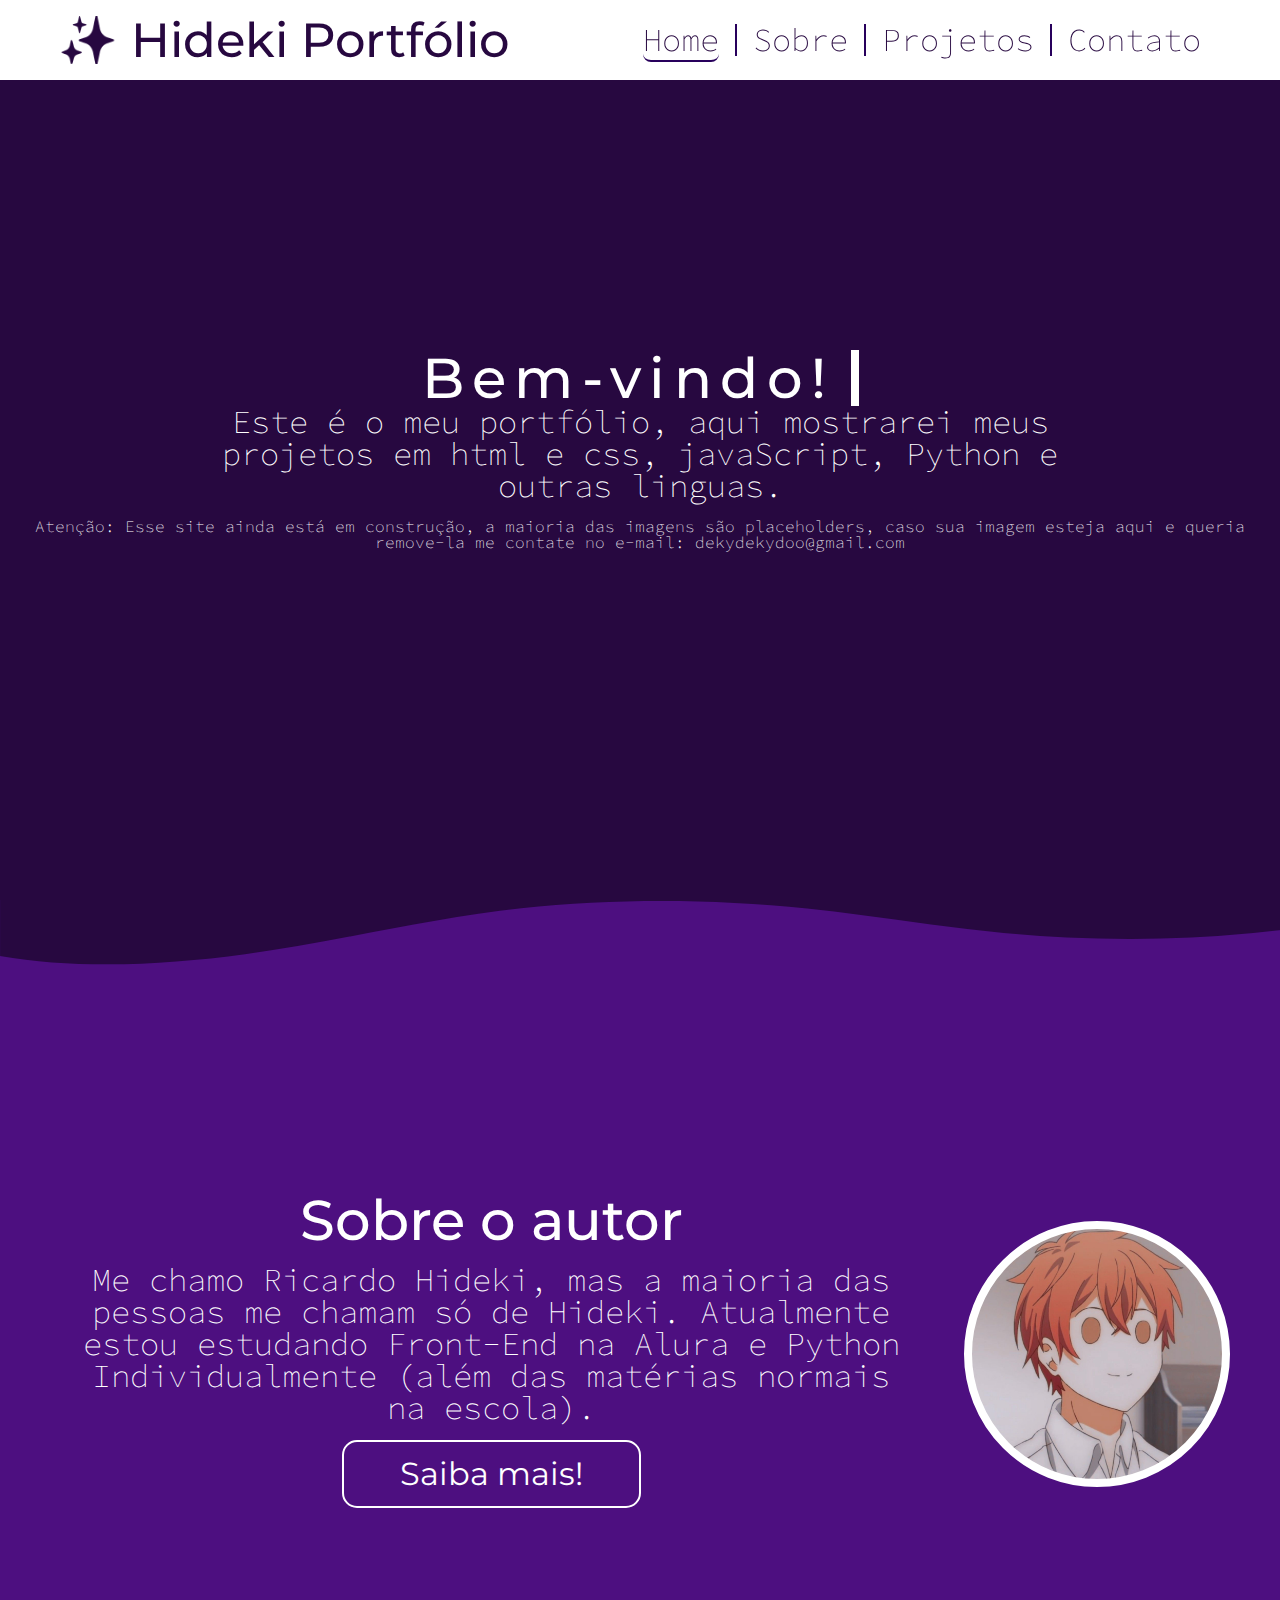
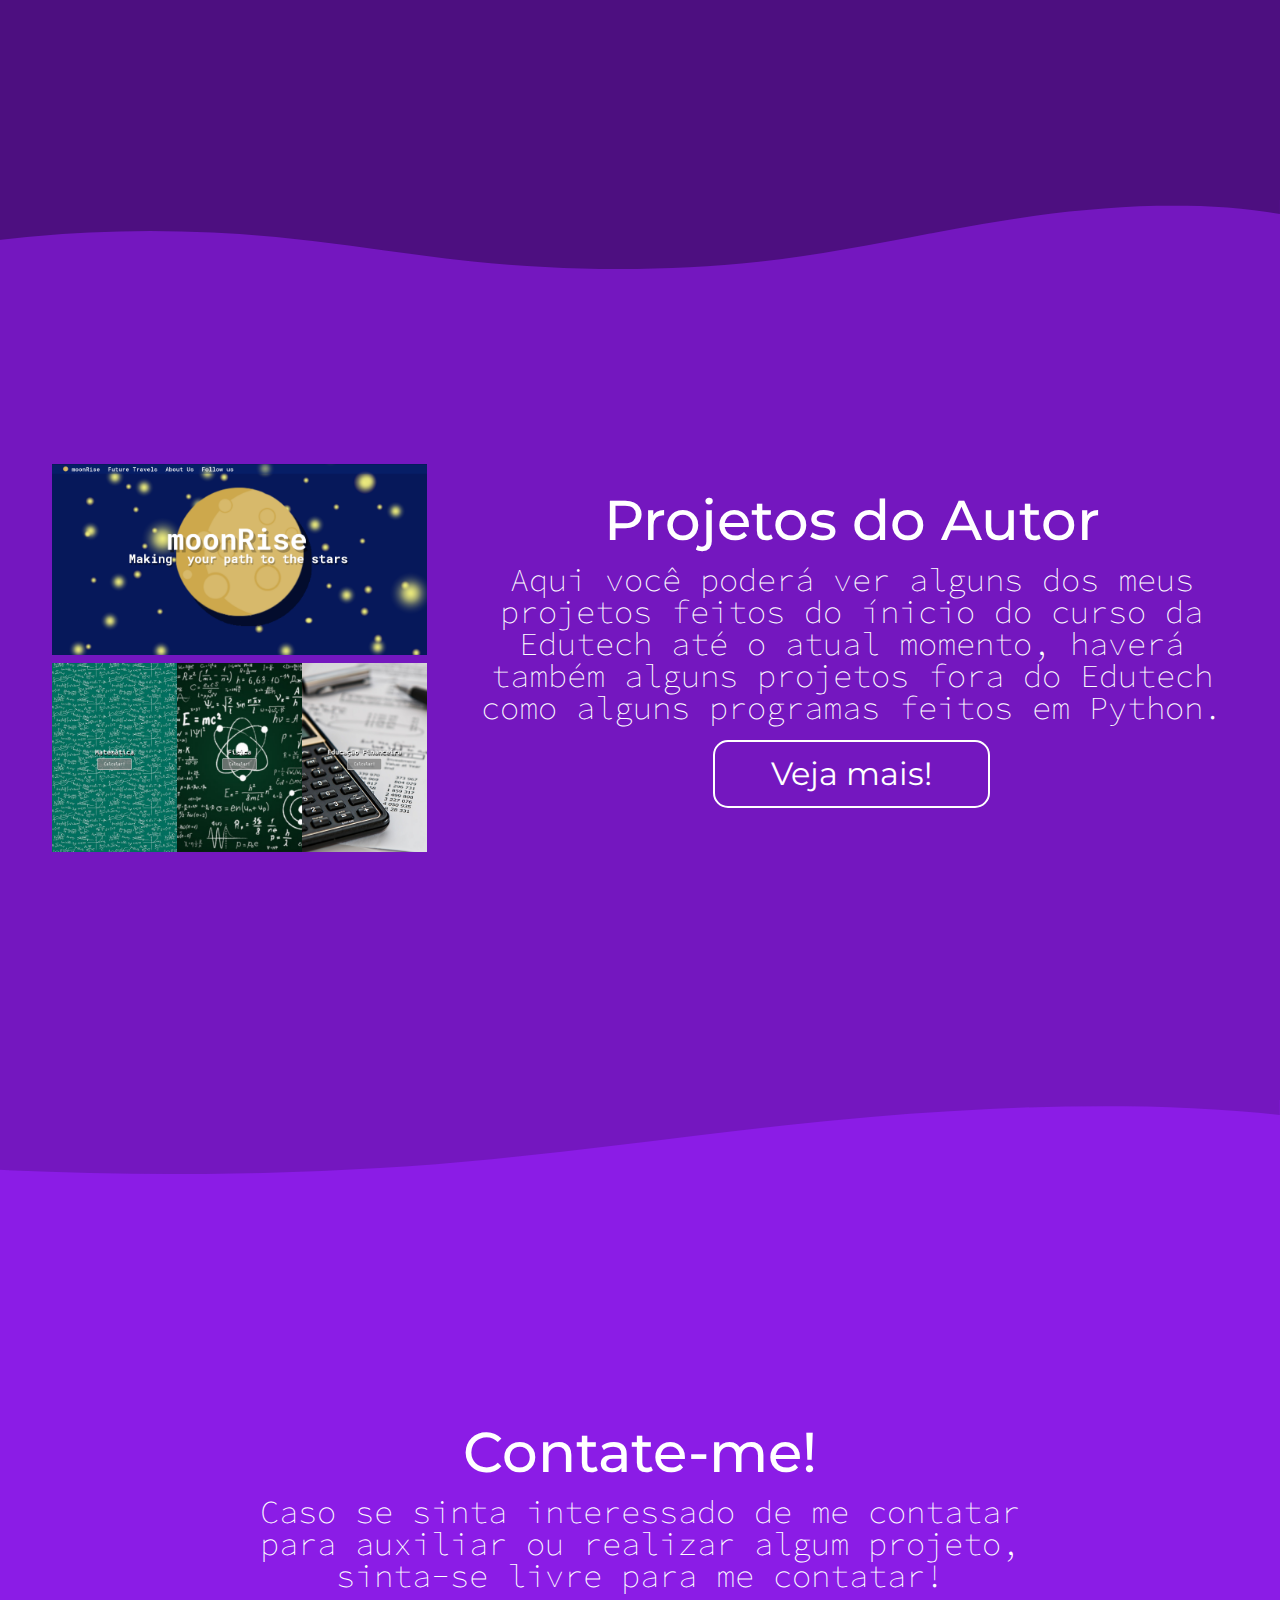
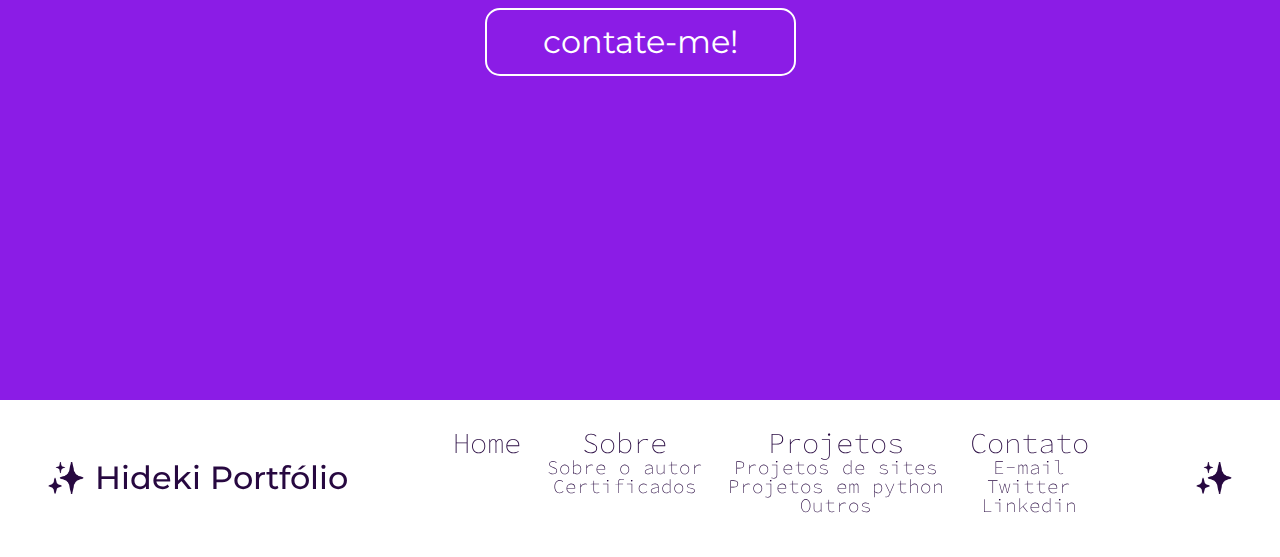
==== commit d48e8e77: "Ajustes finais" ====
--- a/index.html
+++ b/index.html
@@ -19,12 +19,12 @@
 
     <header>
         <div class="header__outsideSideNav">
-            <h2 class="header__titulo texto-titulo"> &#10024; Hideki Portifólio </h2>
+            <h2 class="header__titulo texto-titulo"> &#10024; Hideki Portfólio </h2>
             <ul class="header__itens--outsideNav">
                 <li class="header__item--outsideNav"><a href="#" class="header__link--outsideNav texto-normal active">Home</a></li>
                 <li class="header__item--outsideNav"><a href="sobre.html" class="header__link--outsideNav texto-normal">Sobre</a></li>
                 <li class="header__item--outsideNav"><a href="projetos.html" class="header__link--outsideNav texto-normal">Projetos</a></li>
-                <li class="header__item--outsideNav"><a href="#" class="header__link--outsideNav texto-normal">Contato</a></li>
+                <li class="header__item--outsideNav"><a onclick="abrirModal()" class="header__link--outsideNav contato__botao texto-normal">Contato</a></li>
             </ul>
             <span onclick="openNav()"><img src="assets/images/Hamburger_icon.svg.png" class="header__menu-icon"></span>
         </div>
@@ -35,7 +35,7 @@
                 <li class="header__item"><a href="#" class="header__link texto-normal active">Home</a></li>
                 <li class="header__item"><a href="sobre.html" class="header__link texto-normal">Sobre</a></li>
                 <li class="header__item"><a href="projetos.html" class="header__link texto-normal">Projetos</a></li>
-                <li class="header__item"><a href="#" class="header__link texto-normal">Contato</a></li>
+                <li class="header__item"><a onclick="abrirModal()" class="header__link texto-normal">Contato</a></li>
             </ul>
         </div>
     </header>
@@ -43,7 +43,7 @@
     <main>
         <section class="introducao background bg-color1 centralizar-item">
                 <h1 class="introducao__titulo texto-titulo">Bem-vindo!</h1>
-                <h2 class="introducao__texto texto-normal">Este é o meu portifólio, aqui mostrarei meus projetos em html e css, javaScript, Python e outras linguas.</h2>
+                <h2 class="introducao__texto texto-normal">Este é o meu portfólio, aqui mostrarei meus projetos em html e css, javaScript, Python e outras linguas.</h2>
                 <h3 class="introducao__texto--aviso texto-normal">Atenção: Esse site ainda está em construção, a maioria das imagens são placeholders, caso sua imagem esteja aqui e queria remove-la me contate no e-mail: dekydekydoo@gmail.com
         </section>
 
@@ -96,10 +96,40 @@
               <a href="#" class="botao">contate-me!</a>
           </article>
         </section>
+
+        <section class="contato-ModalBox" id="contato">
+          <article class="contato-conteudo">
+            <header class="contato-header">
+                <div class="contato-header__textos">
+                  <h3 class="contato-fechar" onclick="fecharModal()">&times;</span>
+                  <h2 class="contato-titulo texto-titulo">Formas de contato</h2>
+                  <h3 class="contato-subtitulo texto-normal">Veja a seguir a formas de contatar o autor</h3>
+                </div>
+            </header>
+
+            <main class="contato-main">
+                <div class="contato-conteudo__geral">
+                    <img src="assets/images/contato-icons/email-icon.png" alt="Ícone de carta que representa o email" class="contato-conteudo__icon">
+                    <h3 class="contato-conteudo__texto texto-normal">*********@gmail.com</h3>
+                </div>
+
+                <div class="contato-conteudo__geral">
+                  <img src="assets/images/contato-icons/twitter-logo.png" alt="" class="contato-conteudo__icon">
+                  <h3 class="contato-conteudo__texto texto-normal">@*********</h3>
+                </div>
+
+                <div class="contato-conteudo__geral">
+                  <img src="assets/images/contato-icons/linkedin-logo.png" alt="" class="contato-conteudo__icon">
+                  <h3 class="contato-conteudo__texto texto-normal">************</h3>
+                </div>
+            </main>
+          </article>
+        </section>
+
     </main>
 
     <footer class="centralizar-item">
-      <h2 class="footer__title texto-titulo footer__texto">&#10024; Hideki Portifólio</h2>
+      <h2 class="footer__title texto-titulo footer__texto">&#10024; Hideki Portfólio</h2>
       <ul class="footer__lista centralizar-item">
         <li class="footer__itens texto-normal footer__texto centralizar-item">
           <a href="index.html">Home</a>
@@ -123,9 +153,9 @@
         </li>
 
         <li class="footer__itens texto-normal footer__texto centralizar-item">
-          <a href="#">Contato</a>
+          <a onclick="abrirModal()" class="contato__botao">Contato</a>
           <ul class="footer__nav">
-            <li class="footer__nav--itens centralizar-item"><a href="#">E-mail</a></li>
+            <li class="footer__nav--itens centralizar-item"><a onclick="abrirModal()"  class="contato__botao">E-mail</a></li>
             <li class="footer__nav--itens centralizar-item"><a href="#">Twitter</a></li>
             <li class="footer__nav--itens centralizar-item"><a href="#">Linkedin</a></li>
           </ul>
@@ -135,6 +165,8 @@
       <h2 class="footer__title footer__texto texto-titulo">&#10024;</h2>
     </footer>
 
-    <script src="assets/javaScript/header.js"></script>
+    <script src="assets/javaScript/header.js" type="text/javascript"></script>
+    <script src="assets/javaScript/contato.js" type="text/javascript"> </script>
+
 </body>
 </html>
--- a/assets/css/essenciais/html.css
+++ b/assets/css/essenciais/html.css
@@ -15,6 +15,10 @@
     @import url('componentes/centralizar-item.css');
     @import url('componentes/introducao-titulo.css');
     @import url('componentes/transicoes-shapes.css');
+
+    /* Modalbox contato */
+    @import url('componentes/contato/contato-style.css');
+    @import url('componentes/contato/contato-modalBox.css');
 
 
 @media screen and (min-width: 0) {
@@ -54,7 +58,7 @@
         --botao-cor-pressionado: #5123CC;
 
         --background-progressbar: var(--background-complementar);
-        --background-progress: -webkit-linear-gradient(45deg, #9a1fff, #28005C);
+        --background-progress: var(--botao-cor-pressionado);
 
     }
 }
